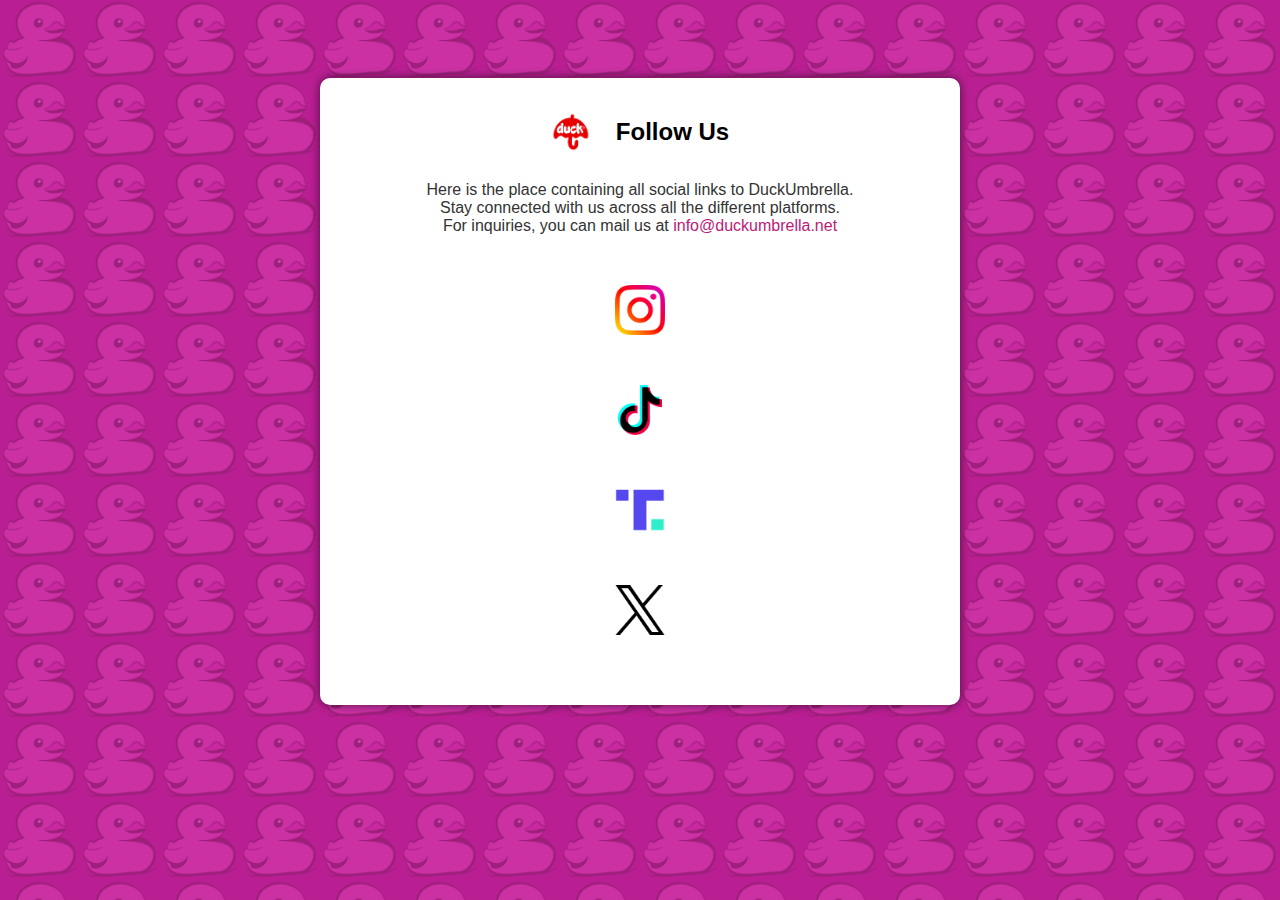
==== home.html @ c73e971b "Initial version." ====
<!DOCTYPE html>
<html lang="en">
<head>
    <meta charset="UTF-8">
    <meta name="viewport" content="width=device-width, initial-scale=1.0">
    <link rel="stylesheet" href="style/center.css">
    <title>Social Media Links</title>
    <style>
        body {
            font-family: Arial, sans-serif;
            text-align: center;
            background-color: #f4f4f4;
            padding: 20px;
        }

        .container {
            width: 600px;
            margin: 50px auto;
            background: white;
            padding: 20px;
            border-radius: 10px;
            box-shadow: 0 0 10px rgba(0, 0, 0, 0.6);
        }

        .header {
            display: flex;
            align-items: center;
            justify-content: center;
            gap: 25px;
        }

        .header img {
            width: 40px;
            height: 40px;
        }

        .bio {
            margin: 15px 0;
            font-size: 16px;
            color: #333;
        }

        .bio a {
            color: #bc1a76;
            text-decoration: none;
        }

        .social-links a {
            display: flex;
            align-items: center;
            justify-content: center;
            gap: 25px;
            margin: 50px 0;
            text-decoration: none;
            color: black;
            font-size: 18px;
            font-weight: bold;
        }

        .social-links img {
            width: 50px;
        }
    </style>
</head>
<body class="tile">
<div class="container">
    <div class="header">
        <img src="img/duckumbrella.png" alt="Logo">
        <h2>Follow Us</h2>
    </div>
    <p class="bio">
        Here is the place containing all social links to DuckUmbrella.<br/>
        Stay connected with us across all the different platforms.<br/>
        For inquiries, you can mail us at <a href="mailto:info@duckumbrella.net" target="_blank">info@duckumbrella.net</a>
    </p>
    <div class="social-links">
        <a href="https://www.instagram.com/duckumbre11a" target="_blank">
            <img src="img/logo/instagram.png" alt="Instagram">
        </a>
        <a href="https://www.tiktok.com/@duck.umbrella" target="_blank">
            <img src="img/logo/tik-tok.png" alt="TikTok">
        </a>
        <a href="https://truthsocial.com/@duckumbrella" target="_blank">
            <img src="img/logo/truth.png" alt="Truth">
        </a>
        <a href="https://x.com/duckumbre11a" target="_blank">
            <img src="img/logo/x.png" alt="X">
        </a>
    </div>
</div>
<script src="script/center.js"></script>
</body>
</html>
---- style/center.css ----
.center {
    display: block;
    margin-left: auto;
    margin-right: auto;
    box-shadow: 0 0 25px rgba(0, 0, 0, 0.6);
}

.mobile {
    width: 913px;
}

body {
    user-select: none;
    -webkit-touch-callout: none;
    -webkit-user-select: none;
    -moz-user-select: none;
    -ms-user-select: none;

    display: flex;
    justify-content: center;
}

.tile {
    background-image: url('../img/tile.webp');
    background-size: 80px;
}

.color {
    background-image: url('../img/color.png');
}
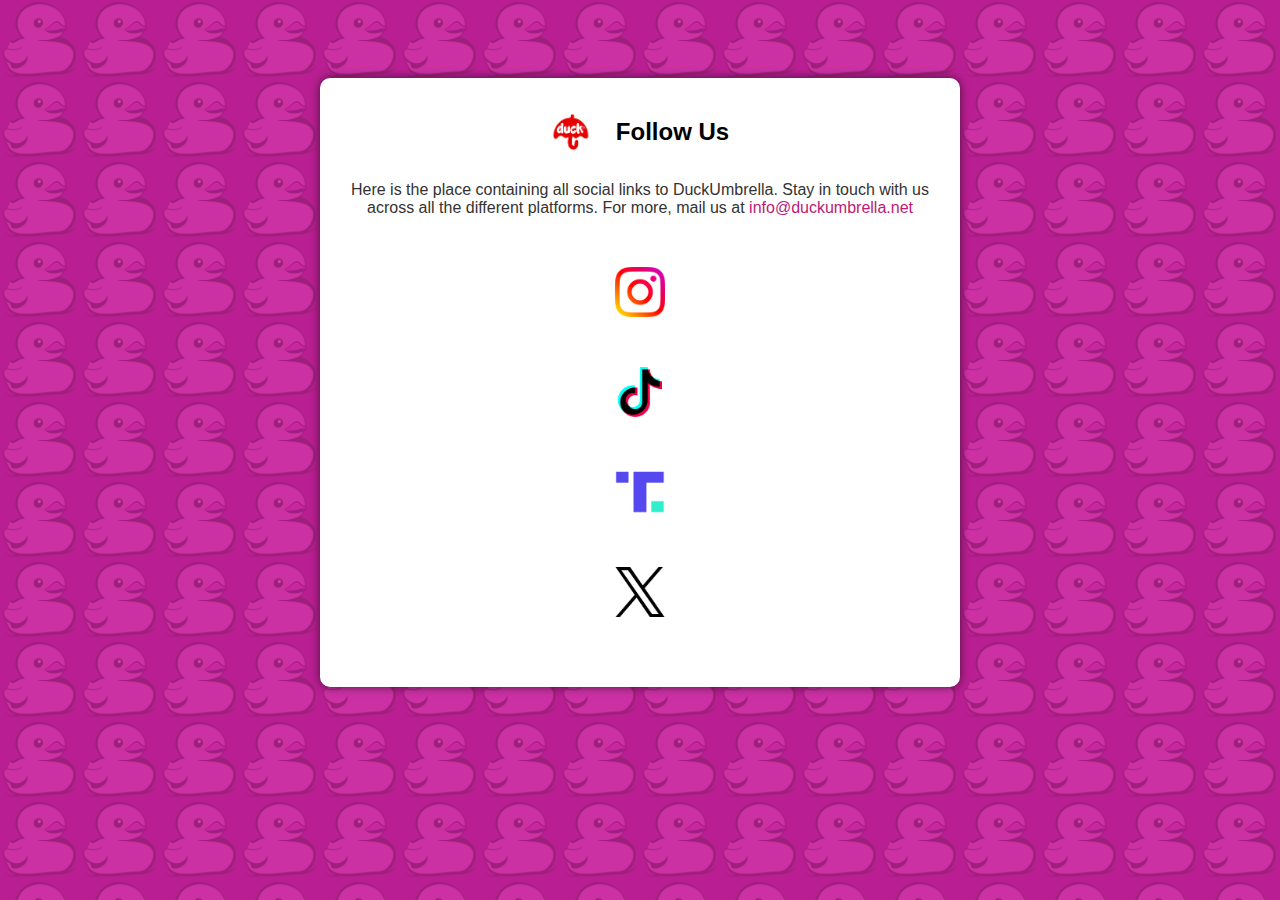
==== commit 173c20d2: "Changed text." ====
--- a/home.html
+++ b/home.html
@@ -69,9 +69,9 @@
         <h2>Follow Us</h2>
     </div>
     <p class="bio">
-        Here is the place containing all social links to DuckUmbrella.<br/>
-        Stay connected with us across all the different platforms.<br/>
-        For inquiries, you can mail us at <a href="mailto:info@duckumbrella.net" target="_blank">info@duckumbrella.net</a>
+        Here is the place containing all social links to DuckUmbrella.
+        Stay in touch with us across all the different platforms.
+        For more, mail us at <a href="mailto:info@duckumbrella.net" target="_blank">info@duckumbrella.net</a>
     </p>
     <div class="social-links">
         <a href="https://www.instagram.com/duckumbre11a" target="_blank">
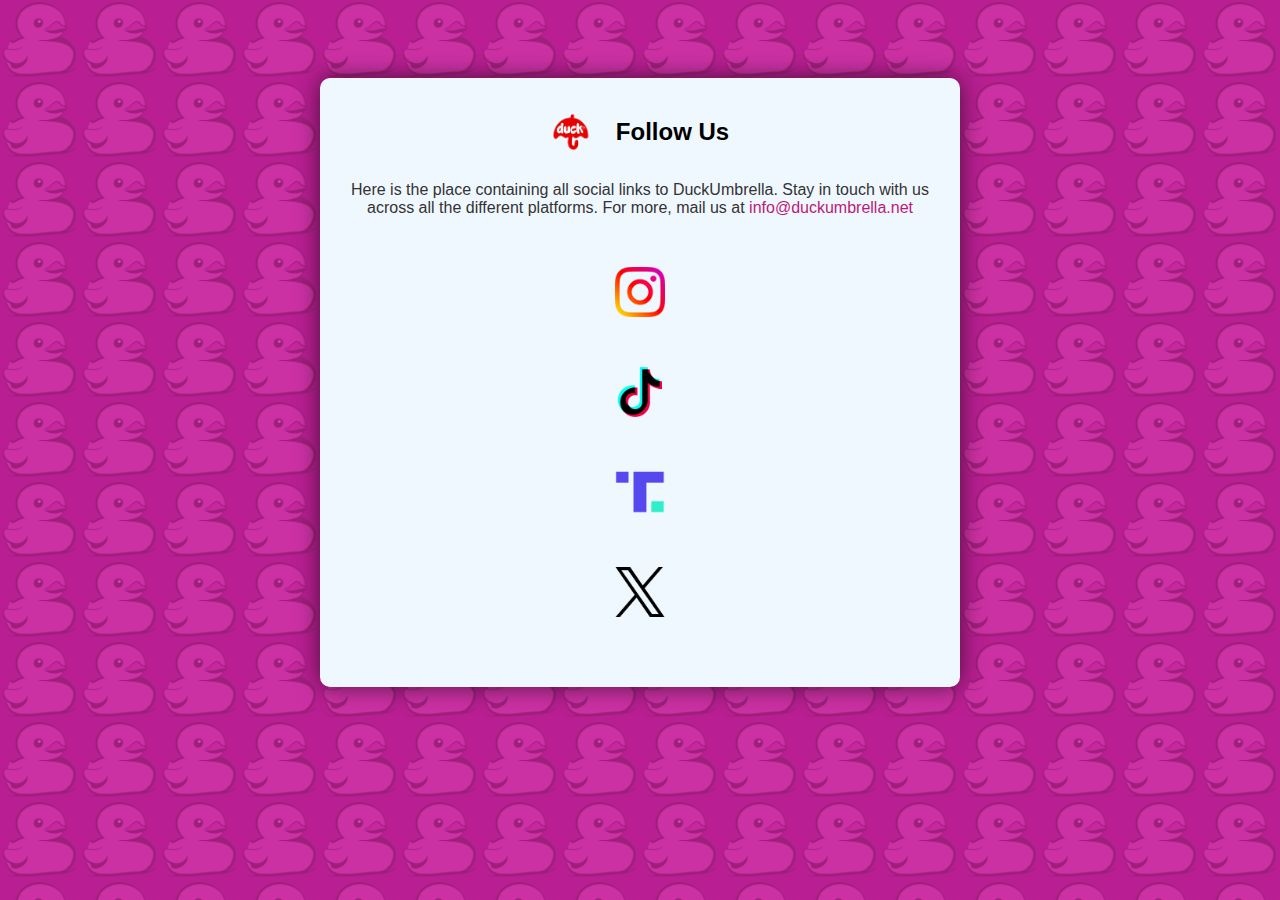
==== commit 89e78651: "Reorder." ====
--- a/home.html
+++ b/home.html
@@ -4,68 +4,13 @@
     <meta charset="UTF-8">
     <meta name="viewport" content="width=device-width, initial-scale=1.0">
     <link rel="stylesheet" href="style/center.css">
+    <link rel="stylesheet" href="style/container.css">
     <title>Social Media Links</title>
-    <style>
-        body {
-            font-family: Arial, sans-serif;
-            text-align: center;
-            background-color: #f4f4f4;
-            padding: 20px;
-        }
-
-        .container {
-            width: 600px;
-            margin: 50px auto;
-            background: white;
-            padding: 20px;
-            border-radius: 10px;
-            box-shadow: 0 0 10px rgba(0, 0, 0, 0.6);
-        }
-
-        .header {
-            display: flex;
-            align-items: center;
-            justify-content: center;
-            gap: 25px;
-        }
-
-        .header img {
-            width: 40px;
-            height: 40px;
-        }
-
-        .bio {
-            margin: 15px 0;
-            font-size: 16px;
-            color: #333;
-        }
-
-        .bio a {
-            color: #bc1a76;
-            text-decoration: none;
-        }
-
-        .social-links a {
-            display: flex;
-            align-items: center;
-            justify-content: center;
-            gap: 25px;
-            margin: 50px 0;
-            text-decoration: none;
-            color: black;
-            font-size: 18px;
-            font-weight: bold;
-        }
-
-        .social-links img {
-            width: 50px;
-        }
-    </style>
 </head>
 <body class="tile">
 <div class="container">
     <div class="header">
-        <img src="img/duckumbrella.png" alt="Logo">
+        <img src="img/logo/duckumbrella.png" alt="Logo">
         <h2>Follow Us</h2>
     </div>
     <p class="bio">
--- a/style/center.css
+++ b/style/center.css
@@ -24,7 +24,3 @@
     background-image: url('../img/tile.webp');
     background-size: 80px;
 }
-
-.color {
-    background-image: url('../img/color.png');
-}
--- a/style/container.css
+++ b/style/container.css
@@ -0,0 +1,53 @@
+body {
+    font-family: Arial, sans-serif;
+    text-align: center;
+    padding: 20px;
+}
+
+.container {
+    width: 600px;
+    margin: 50px auto;
+    background: aliceblue;
+    padding: 20px;
+    border-radius: 10px;
+    box-shadow: 0 0 25px rgba(0, 0, 0, 0.6);
+}
+
+.header {
+    display: flex;
+    align-items: center;
+    justify-content: center;
+    gap: 25px;
+}
+
+.header img {
+    width: 40px;
+    height: 40px;
+}
+
+.bio {
+    margin: 15px 0;
+    font-size: 16px;
+    color: #333;
+}
+
+.bio a {
+    color: #bc1a76;
+    text-decoration: none;
+}
+
+.social-links a {
+    display: flex;
+    align-items: center;
+    justify-content: center;
+    gap: 25px;
+    margin: 50px 0;
+    text-decoration: none;
+    color: black;
+    font-size: 18px;
+    font-weight: bold;
+}
+
+.social-links img {
+    width: 50px;
+}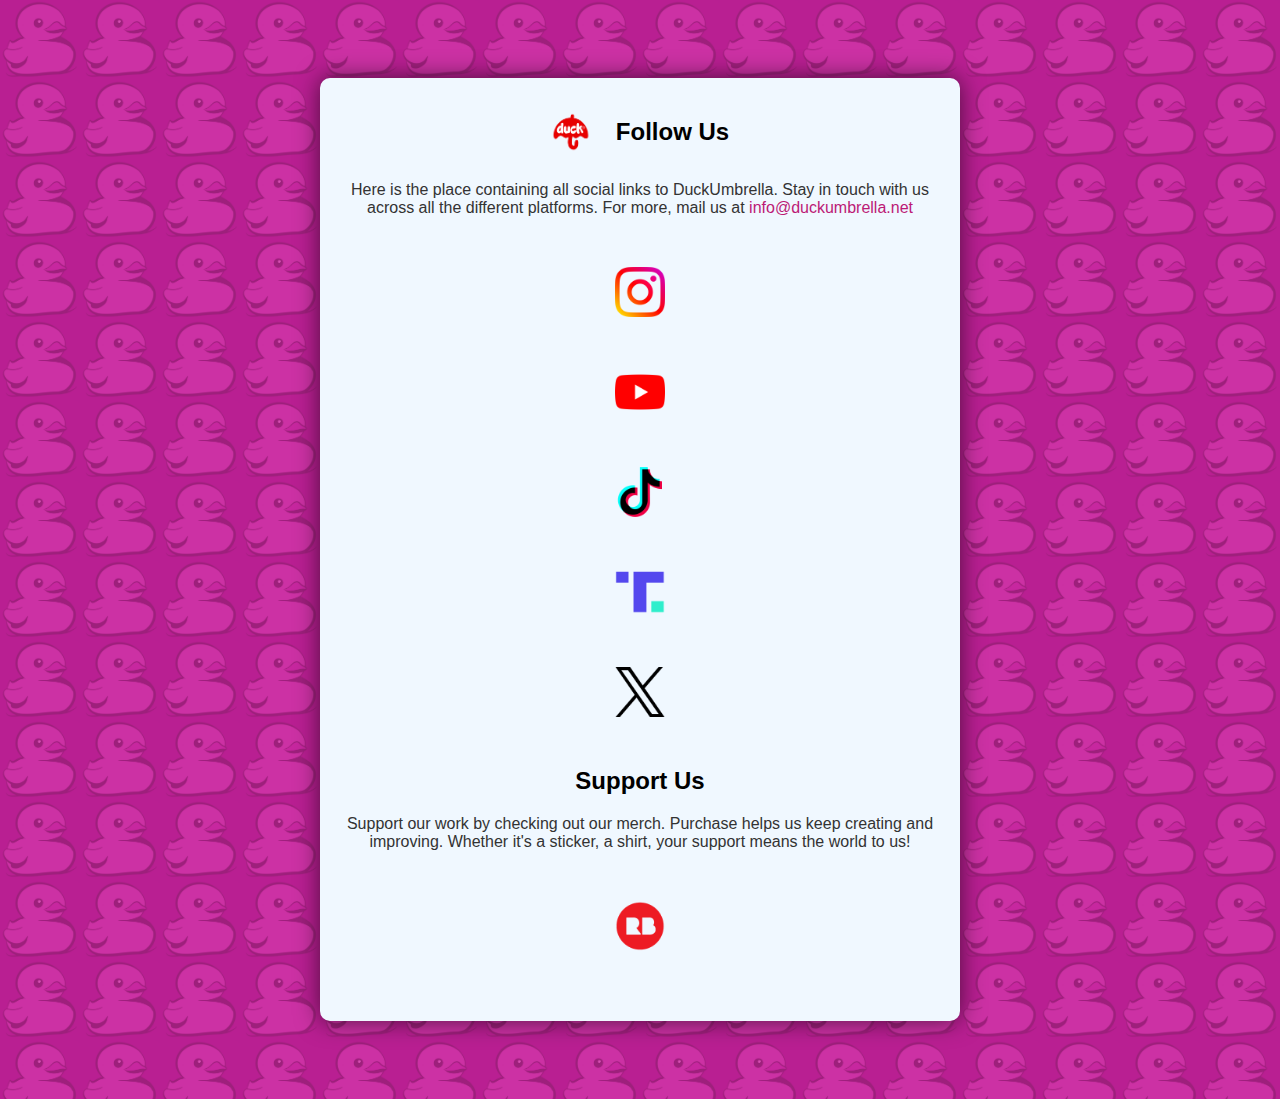
==== commit 3d07353f: "Added Youtube." ====
--- a/home.html
+++ b/home.html
@@ -5,7 +5,7 @@
     <meta name="viewport" content="width=device-width, initial-scale=1.0">
     <link rel="stylesheet" href="style/center.css">
     <link rel="stylesheet" href="style/container.css">
-    <title>Social Media Links</title>
+    <title>Duck Umbrella</title>
 </head>
 <body class="tile">
 <div class="container">
@@ -22,6 +22,9 @@
         <a href="https://www.instagram.com/duckumbre11a" target="_blank">
             <img src="img/logo/instagram.png" alt="Instagram">
         </a>
+        <a href="https://www.youtube.com/@DuckUmbrella" target="_blank">
+            <img src="img/logo/youtube.png" alt="Youtube">
+        </a>
         <a href="https://www.tiktok.com/@duck.umbrella" target="_blank">
             <img src="img/logo/tik-tok.png" alt="TikTok">
         </a>
@@ -31,6 +34,15 @@
         <a href="https://x.com/duckumbre11a" target="_blank">
             <img src="img/logo/x.png" alt="X">
         </a>
+        <h2>Support Us</h2>
+        <p class="bio">
+            Support our work by checking out our merch.
+            Purchase helps us keep creating and improving.
+            Whether it's a sticker, a shirt, your support means the world to us!
+        </p>
+        <a href="https://www.redbubble.com/people/souparts/shop" target="_blank">
+            <img src="img/logo/redbubble.png" alt="RedBubble">
+        </a>
     </div>
 </div>
 <script src="script/center.js"></script>
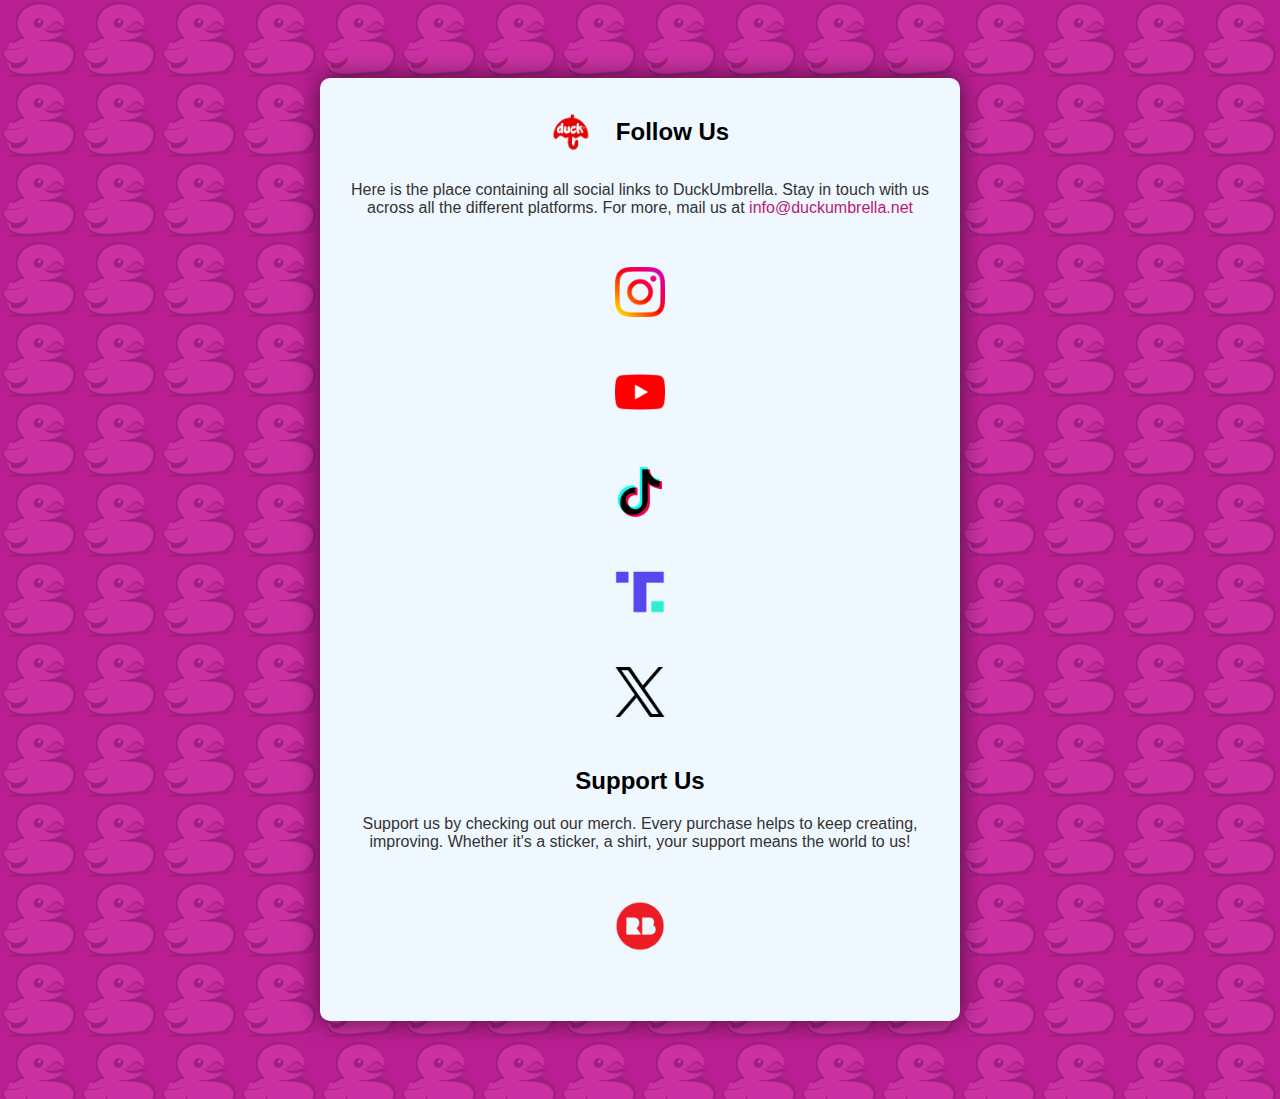
==== commit afb1b1b8: "New Support text." ====
--- a/home.html
+++ b/home.html
@@ -36,8 +36,8 @@
         </a>
         <h2>Support Us</h2>
         <p class="bio">
-            Support our work by checking out our merch.
-            Purchase helps us keep creating and improving.
+            Support us by checking out our merch.
+            Every purchase helps to keep creating, improving.
             Whether it's a sticker, a shirt, your support means the world to us!
         </p>
         <a href="https://www.redbubble.com/people/souparts/shop" target="_blank">
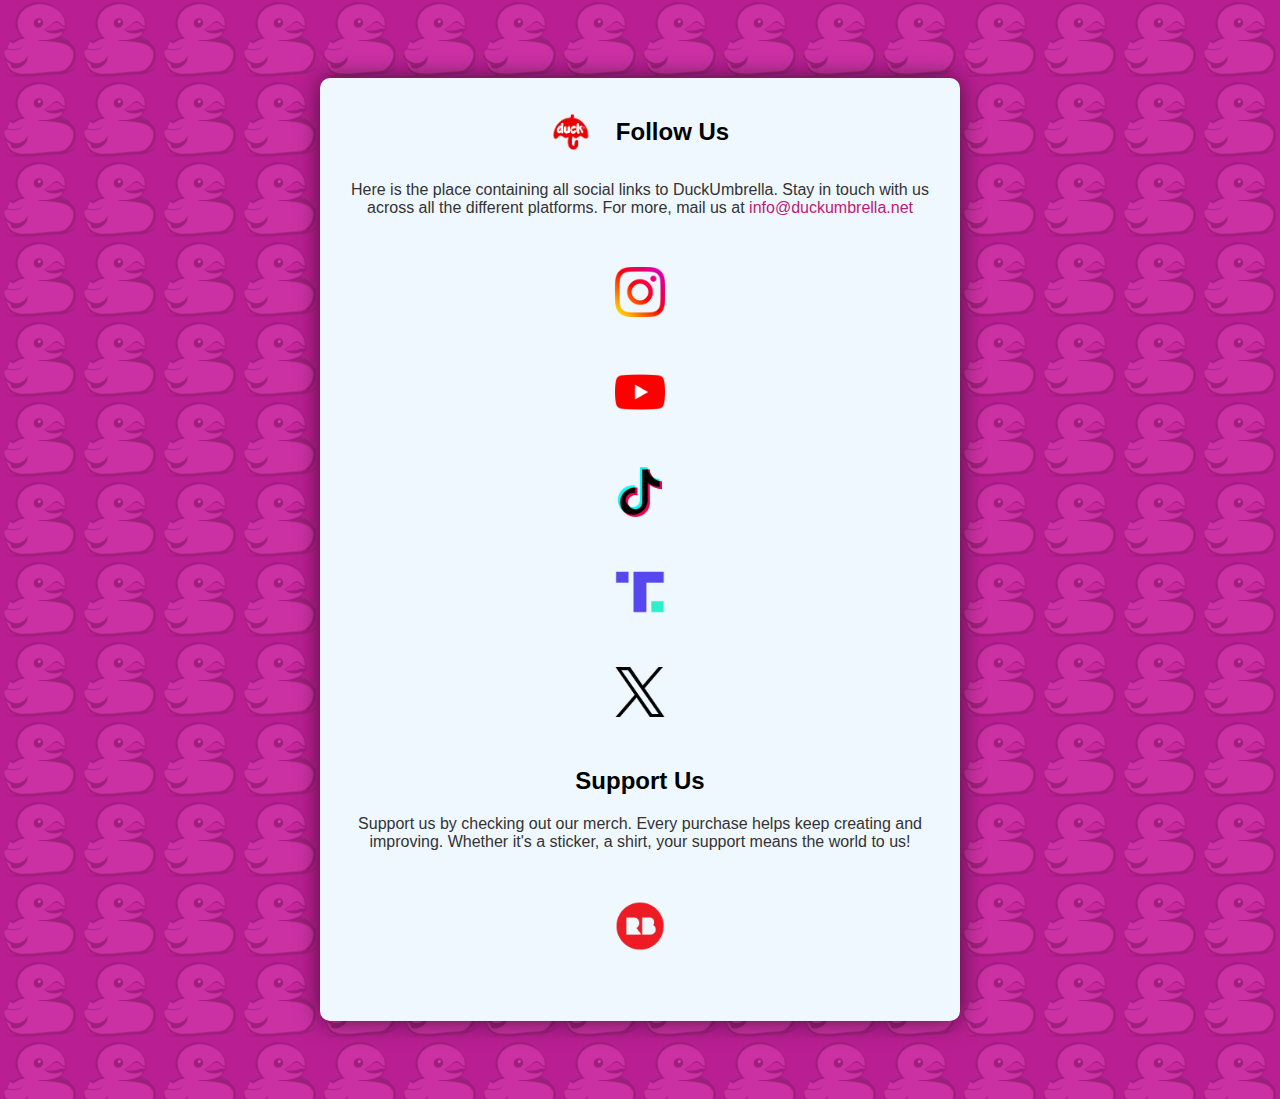
==== commit a03c1c92: "New Support text. 2" ====
--- a/home.html
+++ b/home.html
@@ -37,7 +37,7 @@
         <h2>Support Us</h2>
         <p class="bio">
             Support us by checking out our merch.
-            Every purchase helps to keep creating, improving.
+            Every purchase helps keep creating and improving.
             Whether it's a sticker, a shirt, your support means the world to us!
         </p>
         <a href="https://www.redbubble.com/people/souparts/shop" target="_blank">
